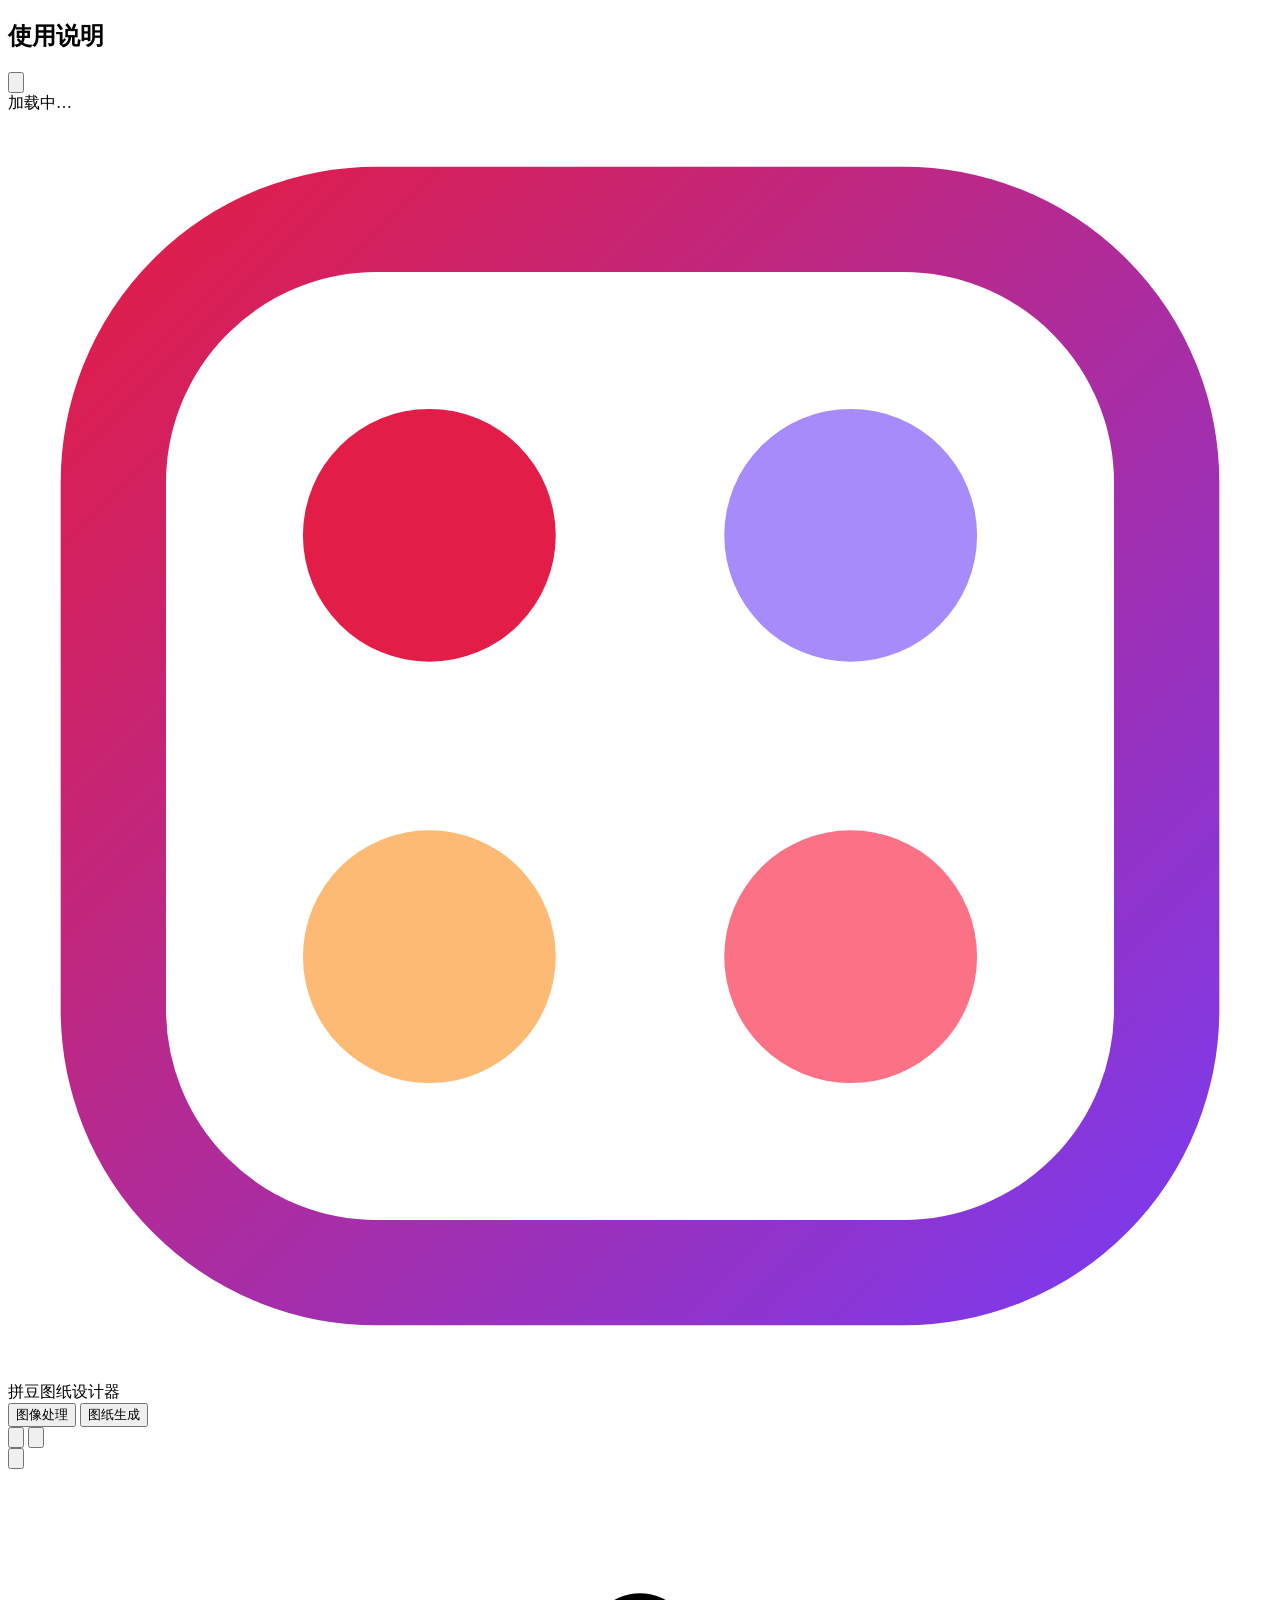
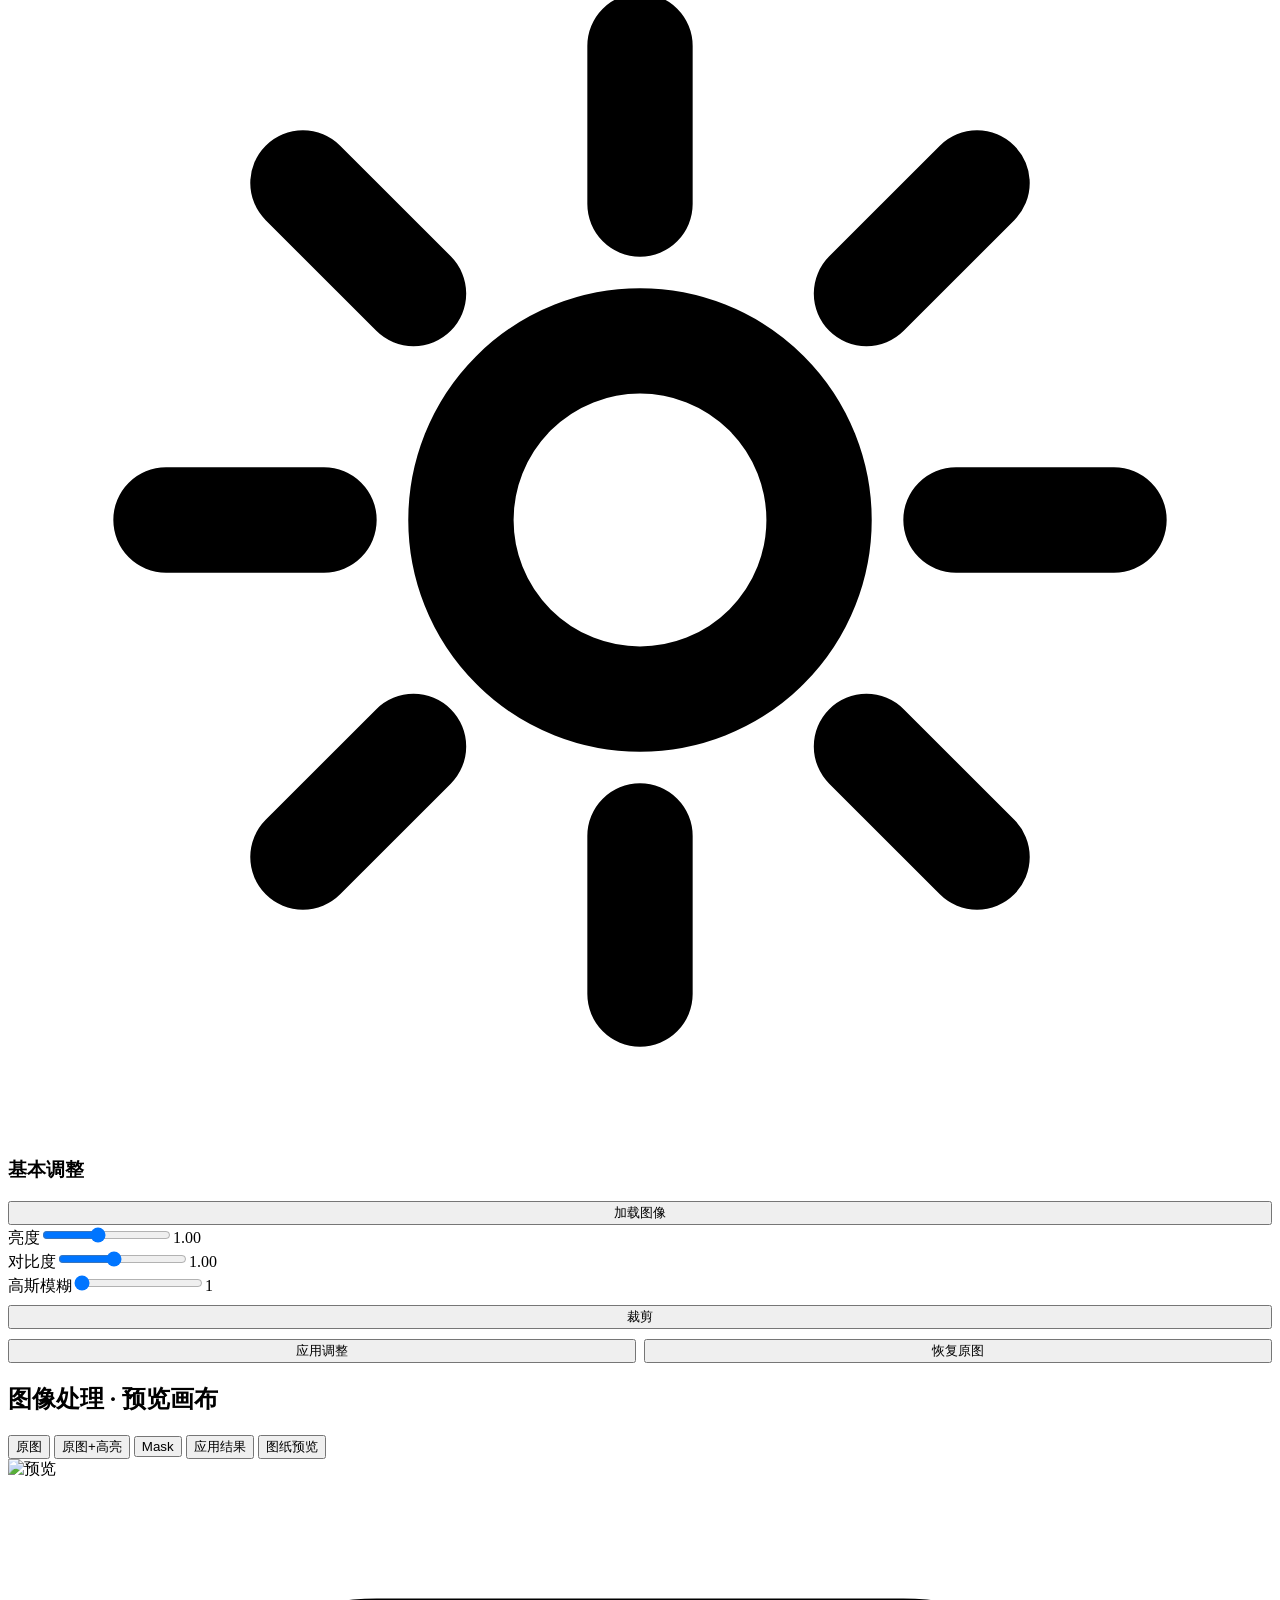
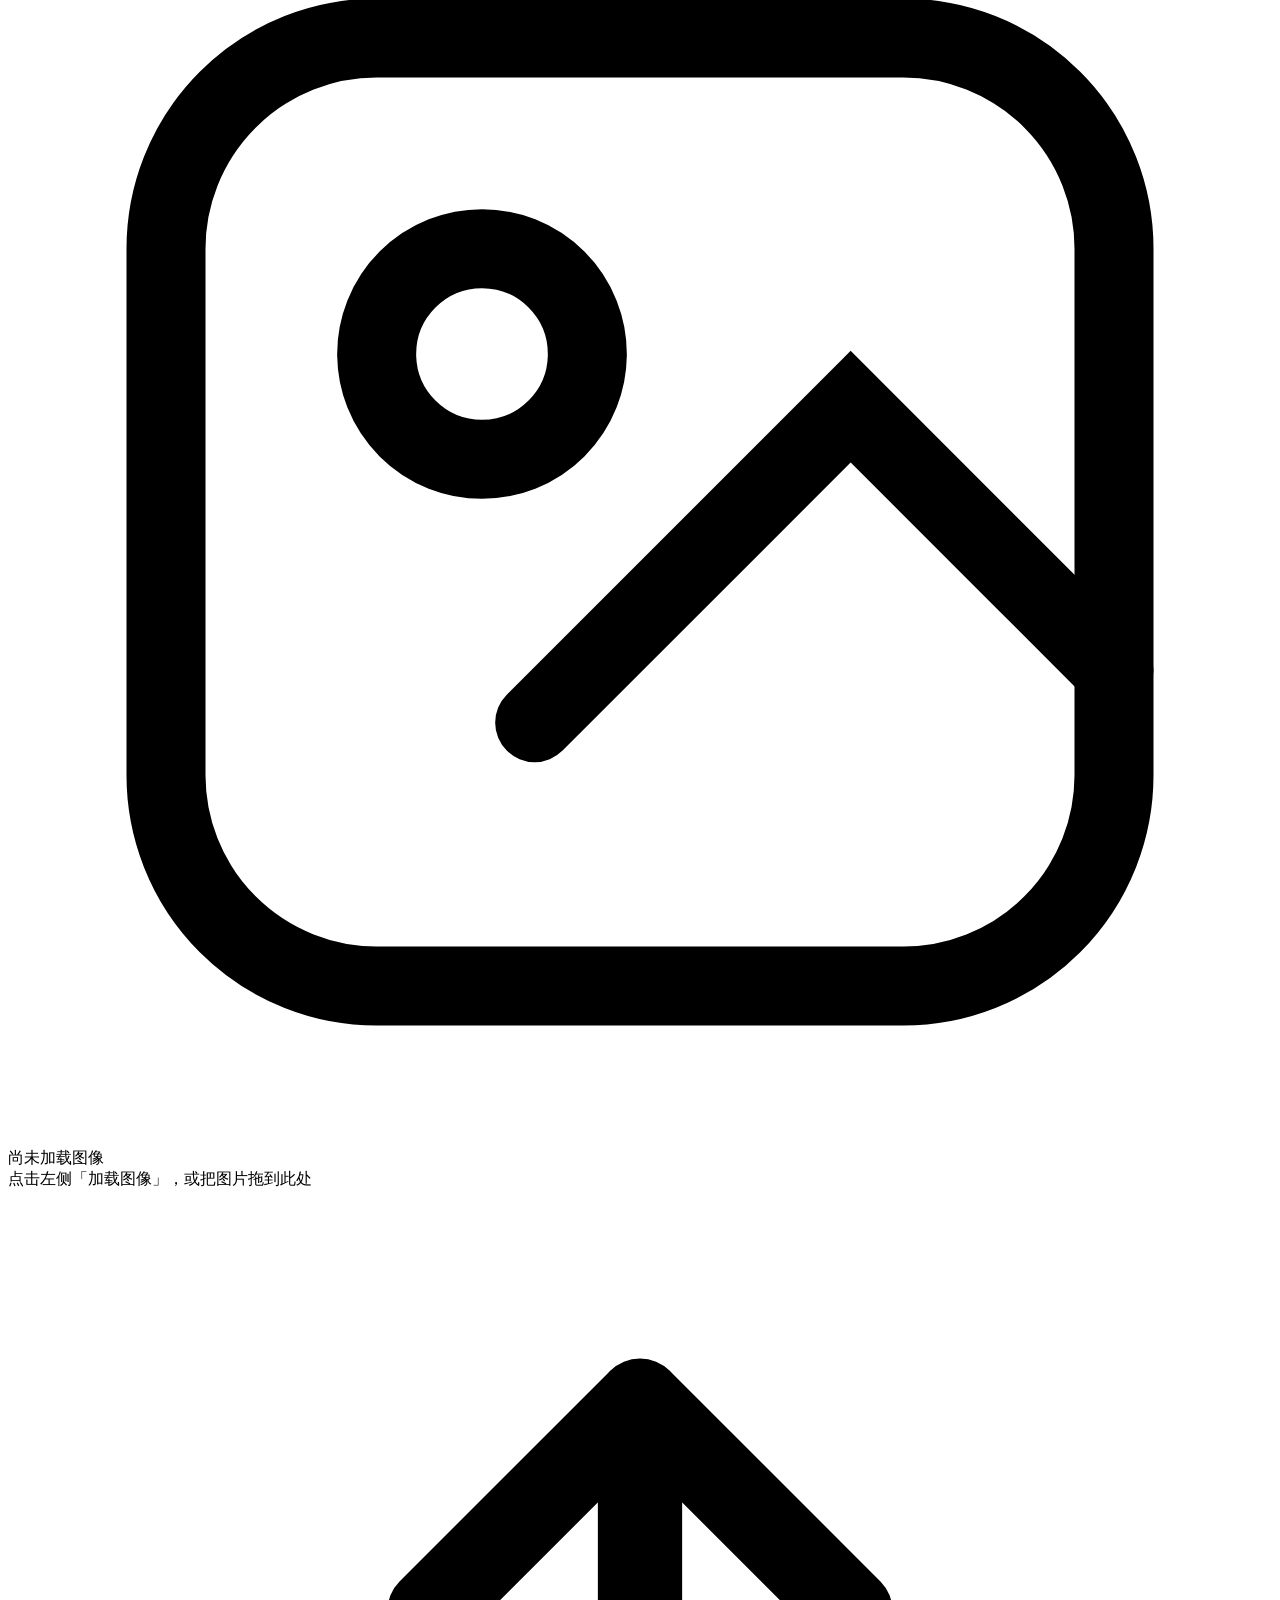
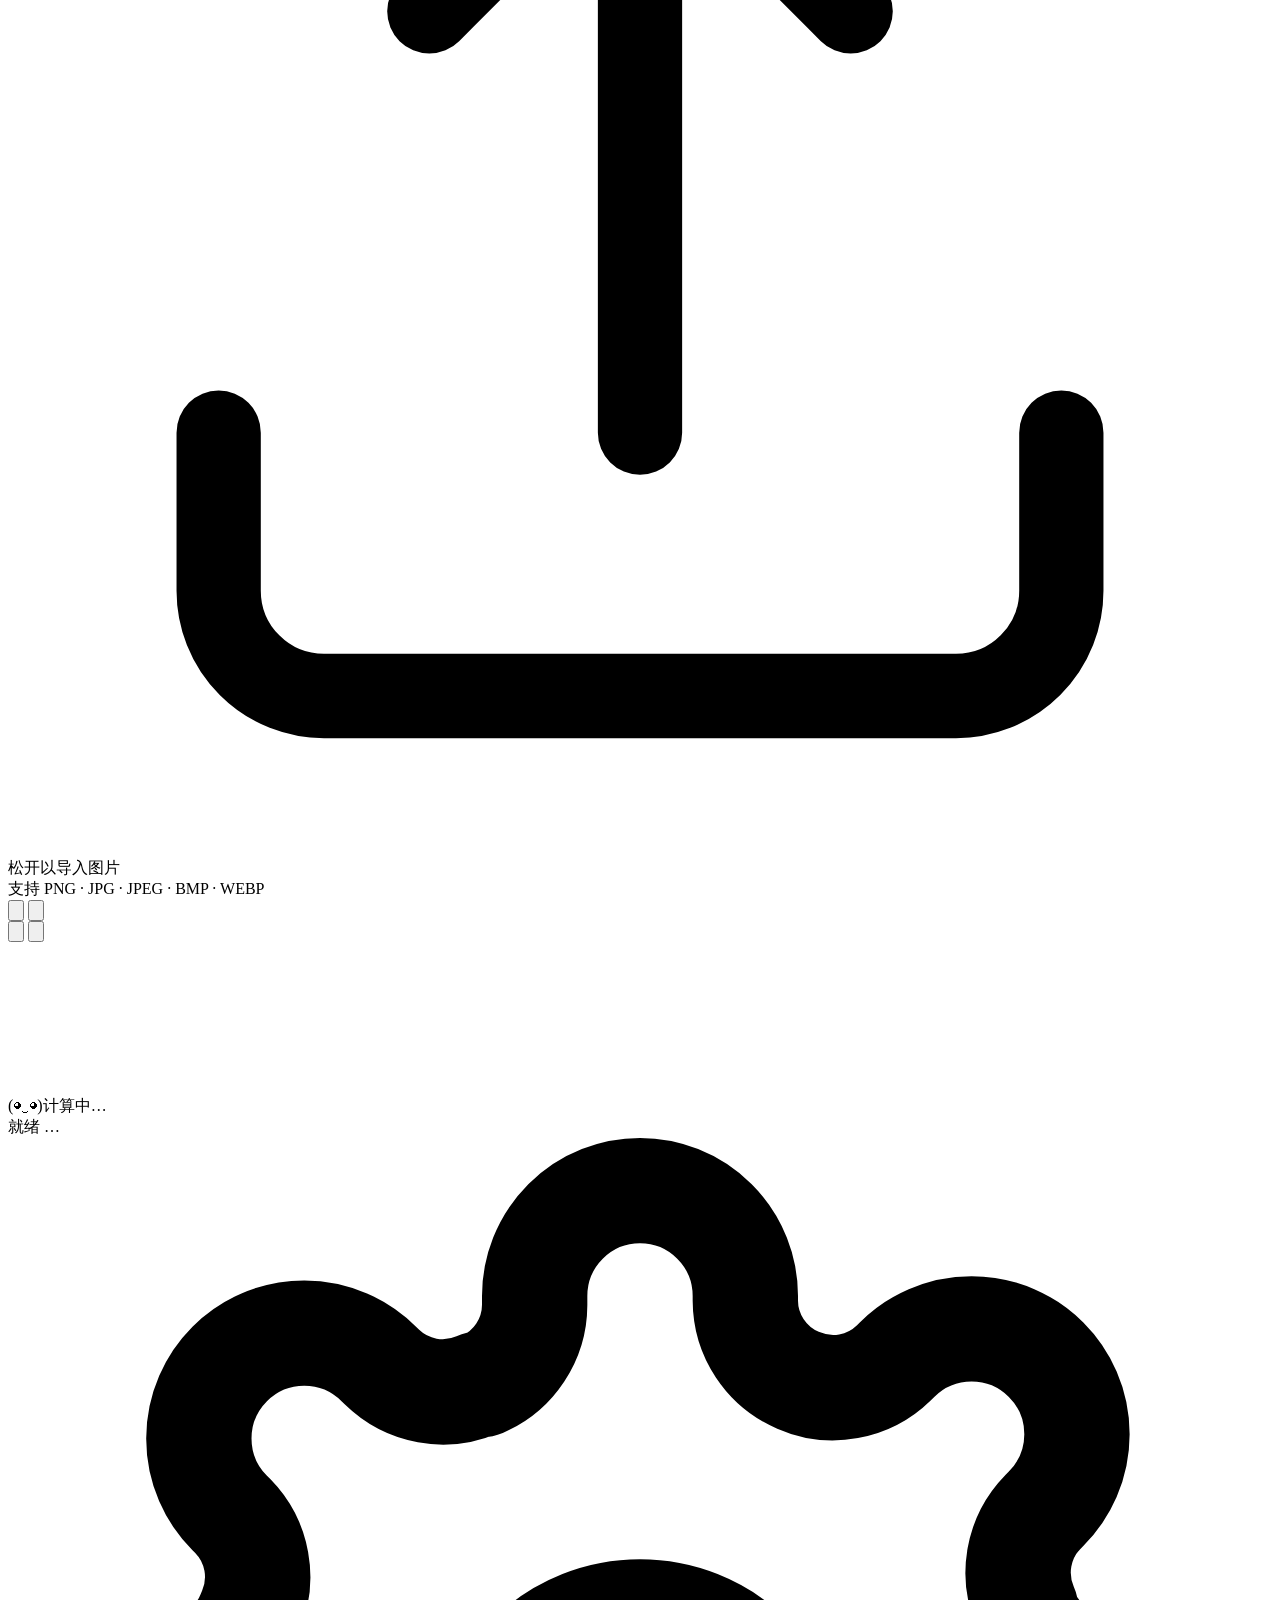
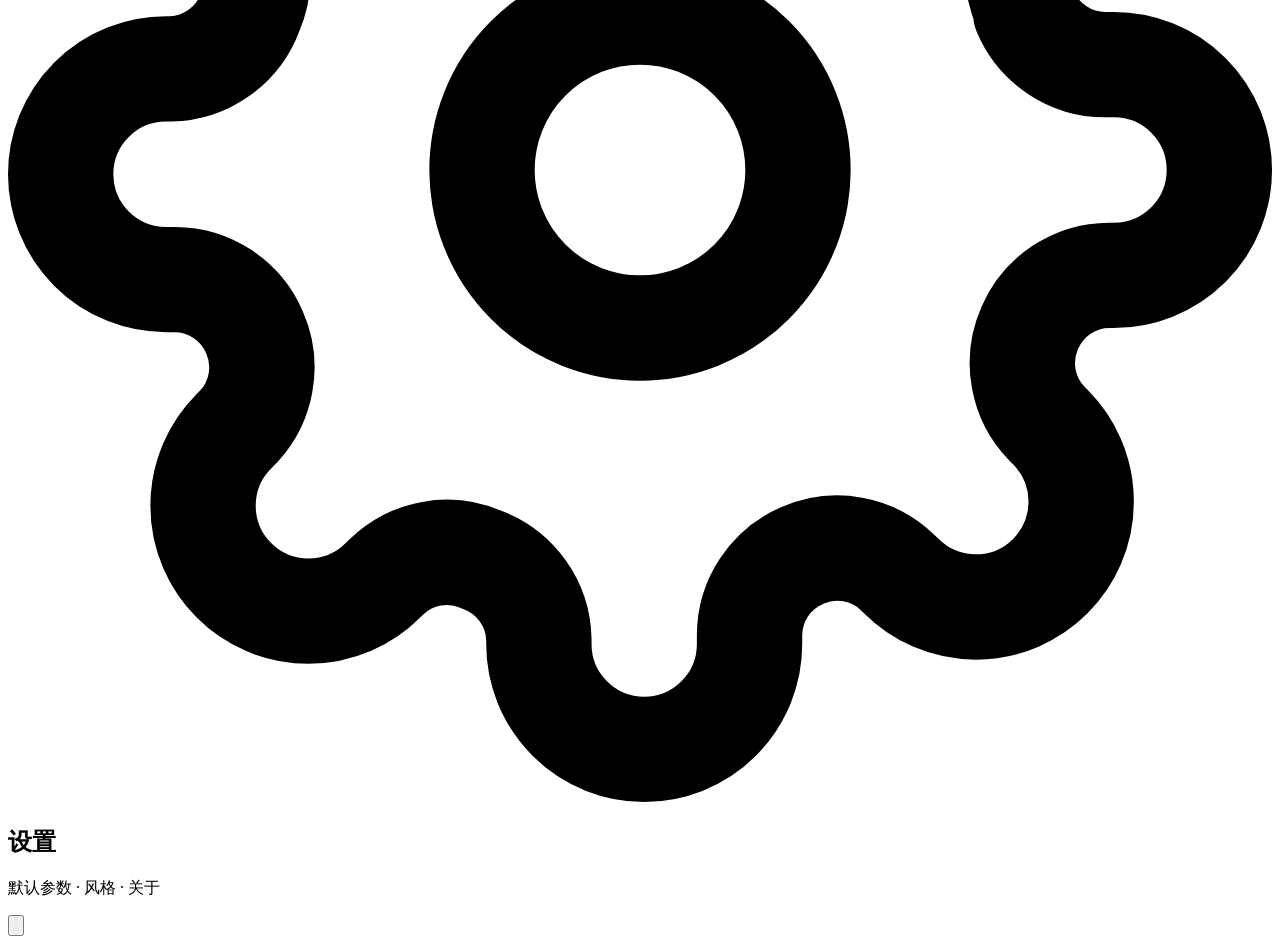
==== src/webapp/static/index.html @ 0207cf85 "feat: v2.3.0 — 导出收编、视图状态修复、设置中心与在线更新 导出与视图（第一阶段）: - 导出只留 PNG（去 PDF/纸张），按图纸尺寸生成；导出控件收编进图纸参数卡 - 生成图纸→预" ====
<!DOCTYPE html>
<html lang="zh-CN" data-theme="light">
<head>
<meta charset="UTF-8"/>
<meta name="viewport" content="width=device-width, initial-scale=1.0"/>
<title>拼豆图纸设计器 v2</title>
<link rel="preconnect" href="https://fonts.googleapis.com">
<link href="https://fonts.googleapis.com/css2?family=Fredoka:wght@400;500;600;700&family=Nunito:wght@300;400;500;600;700;800&display=swap" rel="stylesheet">
<link rel="stylesheet" href="/css/tokens.css">
<link rel="stylesheet" href="/css/shell.css">
</head>
<body>
<div class="blob blob-1"></div><div class="blob blob-2"></div><div class="blob blob-3"></div>
<div class="toast-wrap" id="toastWrap"></div>
<div class="modal-mask" id="helpModal">
  <div class="help-modal glass">
    <header>
      <h2>使用说明</h2>
      <button class="icon-btn" id="helpClose" title="关闭" aria-label="关闭">
        <svg viewBox="0 0 24 24" fill="none" stroke="currentColor" stroke-width="2" stroke-linecap="round"><path d="M6 6l12 12M18 6L6 18"/></svg>
      </button>
    </header>
    <div class="help-body" id="helpBody">加载中…</div>
  </div>
</div>

<div class="shell">
  <!-- ===== 顶部栏 ===== -->
  <header class="topbar glass anim">
    <div class="brand">
      <svg viewBox="0 0 24 24" fill="none"><rect x="2" y="2" width="20" height="20" rx="5" stroke="url(#g)" stroke-width="2"/><circle cx="8" cy="8" r="2.4" fill="#E11D48"/><circle cx="16" cy="8" r="2.4" fill="#A78BFA"/><circle cx="8" cy="16" r="2.4" fill="#FDBA74"/><circle cx="16" cy="16" r="2.4" fill="#FB7185"/><defs><linearGradient id="g" x1="0" y1="0" x2="1" y2="1"><stop stop-color="#E11D48"/><stop offset="1" stop-color="#7C3AED"/></linearGradient></defs></svg>
      拼豆图纸设计器
    </div>
    <nav class="nav" id="nav">
      <div class="nav-thumb" id="navThumb"></div>
      <button class="nav-pill active" data-view="图像处理">图像处理</button>
      <button class="nav-pill" data-view="图纸生成">图纸生成</button>
    </nav>
    <div class="top-right">
      <button class="icon-btn" id="themeBtn" title="切换主题" aria-label="切换主题">
        <svg id="sunIcon" viewBox="0 0 24 24" fill="none" stroke="currentColor" stroke-width="2" stroke-linecap="round"><circle cx="12" cy="12" r="4"/><path d="M12 2v2M12 20v2M4.9 4.9l1.4 1.4M17.7 17.7l1.4 1.4M2 12h2M20 12h2M4.9 19.1l1.4-1.4M17.7 6.3l1.4-1.4"/></svg>
        <svg id="moonIcon" viewBox="0 0 24 24" fill="none" stroke="currentColor" stroke-width="2" stroke-linecap="round" style="display:none"><path d="M21 12.8A9 9 0 1 1 11.2 3 7 7 0 0 0 21 12.8z"/></svg>
      </button>
      <button class="icon-btn" id="settingsBtn" title="设置" aria-label="设置">
        <svg viewBox="0 0 24 24" fill="none" stroke="currentColor" stroke-width="2" stroke-linecap="round" stroke-linejoin="round"><circle cx="12" cy="12" r="3"/><path d="M19.4 15a1.65 1.65 0 0 0 .33 1.82l.06.06a2 2 0 1 1-2.83 2.83l-.06-.06a1.65 1.65 0 0 0-1.82-.33 1.65 1.65 0 0 0-1 1.51V21a2 2 0 1 1-4 0v-.09A1.65 1.65 0 0 0 9 19.4a1.65 1.65 0 0 0-1.82.33l-.06.06a2 2 0 1 1-2.83-2.83l.06-.06a1.65 1.65 0 0 0 .33-1.82 1.65 1.65 0 0 0-1.51-1H3a2 2 0 1 1 0-4h.09A1.65 1.65 0 0 0 4.6 9a1.65 1.65 0 0 0-.33-1.82l-.06-.06a2 2 0 1 1 2.83-2.83l.06.06a1.65 1.65 0 0 0 1.82.33H9a1.65 1.65 0 0 0 1-1.51V3a2 2 0 1 1 4 0v.09a1.65 1.65 0 0 0 1 1.51 1.65 1.65 0 0 0 1.82-.33l.06-.06a2 2 0 1 1 2.83 2.83l-.06.06a1.65 1.65 0 0 0-.33 1.82V9a1.65 1.65 0 0 0 1.51 1H21a2 2 0 1 1 0 4h-.09a1.65 1.65 0 0 0-1.51 1z"/></svg>
      </button>
    </div>
  </header>

  <!-- ===== 中部 ===== -->
  <div class="middle">
    <!-- 左侧参数面板（两个视图的卡片都在此，按视图显隐） -->
    <aside class="sidebar glass anim" id="sidebar" style="animation-delay:.08s">
      <button class="collapse-btn" id="collapseBtn" title="收起面板" aria-label="收起面板">
        <svg viewBox="0 0 24 24" fill="none" stroke="currentColor" stroke-width="2" stroke-linecap="round"><path d="M14 6l-6 6 6 6"/></svg>
      </button>
      <div class="side-cards">

        <!-- ===== 视图：图像处理 ===== -->
        <div id="view-preprocess" style="display:flex;flex-direction:column;gap:var(--space-2)">
          <div class="panel-card glass">
            <h3 style="cursor:help" data-tip="加载图像后调亮度/对比度/高斯模糊。每次「应用调整」都会叠加在当前图上，可连续多次迭代；「恢复原图」回到最初加载的图像。高斯核应用后保持上一步的值，便于继续同核迭代。"><svg viewBox="0 0 24 24" fill="none" stroke="currentColor" stroke-width="2" stroke-linecap="round"><path d="M12 3v3M12 18v3M3 12h3M18 12h3M5.6 5.6l2.1 2.1M16.3 16.3l2.1 2.1M5.6 18.4l2.1-2.1M16.3 7.7l2.1-2.1"/><circle cx="12" cy="12" r="3.4"/></svg>基本调整</h3>
            <input type="file" id="loadFile" accept="image/*" hidden>
            <button class="btn btn-primary" id="loadBtn" style="width:100%" data-tip="从文件选择图像加载；也可直接把图片拖到右侧画布。">加载图像</button>
            <div class="slider-row"><label>亮度</label><input type="range" id="brightness" min="0.4" max="1.8" step="0.02" value="1" data-tip="调整图像整体明暗。1 为不变，大于 1 变亮，小于 1 变暗。"><output id="brightnessOut">1.00</output></div>
            <div class="slider-row"><label>对比度</label><input type="range" id="contrast" min="0.4" max="1.8" step="0.02" value="1" data-tip="调整明暗反差。大于 1 增强对比，小于 1 降低对比。"><output id="contrastOut">1.00</output></div>
            <div class="slider-row"><label>高斯模糊</label><input type="range" id="blur" min="1" max="15" step="2" value="1" data-tip="对图像做高斯平滑，去除噪点与细碎纹理，让生成的图纸更干净。1 表示不模糊。"><output id="blurOut">1</output></div>
            <div id="cropRow" style="margin-top:8px">
              <button class="btn btn-ghost" id="cropBtn" style="width:100%" data-tip="在画布上拖拽框出要保留的区域，可反复拖动边框微调；点「应用裁剪」后，裁剪结果成为新的「原图」（恢复原图只会回到裁剪后，重新导入才会回到最原始的图）。">裁剪</button>
              <div id="cropActions" style="display:none;gap:8px">
                <button class="btn btn-ghost btn-sm" id="cropCancelBtn" style="flex:1" data-tip="放弃本次框选，退出裁剪模式，图像不变。">取消</button>
                <button class="btn btn-primary btn-sm" id="cropApplyBtn" style="flex:1" data-tip="按当前框选裁剪图像，裁剪结果成为新的「原图」。">应用</button>
              </div>
            </div>
            <div style="display:flex;gap:8px;margin-top:10px">
              <button class="btn btn-ghost" id="applyBasic" style="flex:1" data-tip="把当前滑块调整叠加到当前图像上，可连续多次迭代调整。">应用调整</button>
              <button class="btn btn-ghost" id="resetBtn" style="flex:1" data-tip="放弃所有调整，回到最初加载的原始图像（若裁剪过，则回到最近一次裁剪后的图）。">恢复原图</button>
            </div>
          </div>
          <!-- 分割模块卡片由后续 preprocess 模块注入 -->
          <div id="segCards"></div>
        </div>

        <!-- ===== 视图：图纸生成 ===== -->
        <div id="view-pattern" style="display:none;flex-direction:column;gap:var(--space-2)">
          <div class="panel-card glass">
            <h3><svg viewBox="0 0 24 24" fill="none" stroke="currentColor" stroke-width="2" stroke-linecap="round"><rect x="3" y="3" width="18" height="18" rx="3"/><path d="M3 9h18M9 3v18"/></svg>图纸参数</h3>
            <div class="num-row"><label>宽度(豆)</label><input type="number" id="wBeads" value="52" min="4" max="400"></div>
            <div class="num-row"><label>高度(豆)</label><input type="number" id="hBeads" value="52" min="4" max="400"></div>
            <div class="check-row"><input type="checkbox" id="keepRatio" checked><label for="keepRatio">保持图像比例</label></div>
            <div class="num-row"><label>品牌</label>
              <select class="sel" id="brandSel" data-tip="拼豆品牌颜色库。不同品牌色号与颜色不同，切换后需重新生成图纸。">
                <option value="mard" selected>MARD 曼德</option>
                <option value="perler">Perler</option>
                <option value="hama">Hama</option>
                <option value="artkal_s">Artkal S-5mm</option>
                <option value="artkal_c">Artkal C-2.6mm</option>
              </select>
            </div>
            <div class="num-row"><label>颜色上限</label><input type="number" id="maxColors" value="0" min="0" max="221" data-tip="限制图纸使用的最多颜色数，0 表示不限制。颜色越少越省豆、越易拼。"></div>
            <div class="slider-row"><label>细节保留</label><input type="range" id="salience" min="0" max="2" step="0.1" value="1" data-tip="显著性细节保留强度：值越大越能保住图像中的小细节与边缘，避免被量化抹平。"><output id="salienceOut">1.0</output></div>
            <div class="num-row"><label>颜色度量</label>
              <select class="sel" id="colorMetric" data-tip="拟合豆色时计算颜色差异的方法。CIEDE2000 最接近人眼感知，推荐默认。">
                <option value="weighted" data-tip="按人眼对红绿蓝不同敏感度加权的 RGB 距离，快速">加权距离</option>
                <option value="euclidean" data-tip="RGB 空间直线距离，最简单但有时与人眼感受偏差大">欧氏距离</option>
                <option value="lab" data-tip="转换到 Lab 色彩空间后求距离，比 RGB 更符合感知">Lab色空</option>
                <option value="ciede76" data-tip="Lab 空间的经典色差公式，感知均匀性较好">CIE76</option>
                <option value="ciede2000" selected data-tip="最新色差标准，最接近人眼感知，推荐默认">CIEDE2000</option>
              </select>
            </div>
            <div class="check-row"><input type="checkbox" id="dither"><label for="dither" data-tip="抖动：用相邻豆的颜色交错模拟过渡色，超出调色板的颜色也能近似表现。开启后可调强度。">抖动</label></div>
            <div class="slider-row" id="ditherRow" style="display:none"><label>抖动强度</label><input type="range" id="ditherStrength" min="0" max="1" step="0.05" value="1" data-tip="抖动的强弱：越大交错越明显，过渡越平滑但噪点增多。"><output id="ditherStrengthOut">1.00</output></div>
            <div class="check-row"><input type="checkbox" id="icmOn"><label for="icmOn" data-tip="高阶优化(ICM)：迭代地微调每颗豆的颜色选择，减少局部色偏与孤岛噪点，结果更干净。开启后可调平滑强度。">高阶优化(ICM)</label></div>
            <div class="slider-row" id="icmRow" style="display:none"><label>ICM平滑</label><input type="range" id="icm" min="0.1" max="1" step="0.05" value="0.5" data-tip="ICM 平滑强度：越大越倾向与周围豆同色，图更平滑；越小越保留原图差异。"><output id="icmOut">0.50</output></div>
            <div class="check-row"><input type="checkbox" id="useMask" checked><label for="useMask" data-tip="若已做分割，仅用 Mask 前景生成图纸，背景不计入 BOM、不渲染色号。">使用分割 Mask</label></div>
            <div class="num-row"><label>Mask背景</label>
              <select class="sel" id="maskBg" data-tip="被分割 Mask 掉的背景格怎么显示：淡化=向白减淡（默认），纯白/纯黑=填纯色。背景不计入 BOM、不渲染色号。">
                <option value="none" selected data-tip="背景格向白色减淡显示，保留隐约轮廓（默认）">淡化</option>
                <option value="white" data-tip="背景格填纯白色">纯白</option>
                <option value="black" data-tip="背景格填纯黑色">纯黑</option>
              </select>
            </div>
            <button class="btn btn-primary" id="genBtn" style="width:100%;margin-top:8px">预览图纸</button>

            <hr style="border:none;border-top:1px solid var(--color-border);margin:12px 0">
            <div class="num-row"><label>文件名</label><input type="text" id="expName" value="pattern" style="flex:1;padding:7px 10px;border-radius:12px;border:1px solid var(--color-border);background:var(--color-surface-strong);color:var(--color-foreground);font-family:var(--font-body);font-size:13px"></div>
            <div class="check-row"><input type="checkbox" id="showTitle"><label for="showTitle" data-tip="勾选后把上方文件名画到图纸顶部居中标题；默认不勾，图纸不显示文件名">在图纸上显示文件名</label></div>
            <div class="slider-row"><label>PNG缩放</label><input type="range" id="expScale" min="0.5" max="3" step="0.25" value="1" data-tip="导出 PNG 的缩放倍数：小于 1 缩小，大于 1 放大，越大越清晰、文件越大。"><output id="expScaleOut">1×</output></div>
            <div class="num-row"><label>输出路径</label>
              <button class="btn btn-ghost" id="chooseDirBtn" data-tip="选择图纸导出的保存目录（独立窗口内用系统对话框，浏览器中请直接键入路径）">选择目录…</button>
            </div>
            <input type="text" id="outDir" readonly class="outdir-display"
              style="width:100%;box-sizing:border-box;margin-top:2px;padding:6px 10px;border-radius:12px;border:1px solid var(--color-border);background:var(--color-surface);color:var(--color-muted-fg);font-family:var(--font-body);font-size:11px;text-overflow:ellipsis;overflow:hidden;white-space:nowrap;direction:rtl;text-align:left">
            <button class="btn btn-primary" id="exportBtn" style="width:100%;margin-top:8px;display:inline-flex;align-items:center;justify-content:center;gap:6px"><svg viewBox="0 0 24 24" width="15" height="15" fill="none" stroke="currentColor" stroke-width="2" stroke-linecap="round"><path d="M21 15v4a2 2 0 0 1-2 2H5a2 2 0 0 1-2-2v-4"/><path d="M7 10l5 5 5-5M12 15V3"/></svg>导出图纸</button>
            <p class="hint" id="expResult">文件将保存到上方输出路径。</p>
          </div>
          <!-- BOM 卡片由 pattern 模块注入 -->
          <div id="patternCards"></div>
        </div>

      </div>
    </aside>

    <!-- 右侧主预览区 -->
    <main class="maincard glass anim" style="animation-delay:.16s">
      <div class="canvas-head">
        <h2 id="canvasTitle">图像处理 · 预览画布</h2>
        <div class="view-toggle" id="viewToggle">
          <button class="on" data-mode="original">原图</button>
          <button data-mode="highlight">原图+高亮</button>
          <button data-mode="mask">Mask</button>
          <button data-mode="applied">应用结果</button>
          <button data-mode="chart">图纸预览</button>
        </div>
      </div>
      <div class="canvas" id="canvas">
        <div class="viewport" id="viewportEl">
          <img alt="预览">
          <div class="empty" id="emptyHint">
            <svg viewBox="0 0 24 24" fill="none" stroke="currentColor" stroke-width="1.5" stroke-linecap="round"><rect x="3" y="3" width="18" height="18" rx="4"/><circle cx="9" cy="9" r="2"/><path d="M21 15l-5-5-6 6"/></svg>
            尚未加载图像<br>点击左侧「加载图像」，或把图片拖到此处
          </div>
          <!-- 拖拽导入：悬停时显示虚线半透明放置区 -->
          <div class="dropzone" id="dropzone">
            <div class="dropzone-inner">
              <svg viewBox="0 0 24 24" fill="none" stroke="currentColor" stroke-width="1.6" stroke-linecap="round"><path d="M12 16V4M12 4l-4 4M12 4l4 4"/><path d="M4 16v3a2 2 0 0 0 2 2h12a2 2 0 0 0 2-2v-3"/></svg>
              <div class="dropzone-text">松开以导入图片</div>
              <div class="dropzone-ext">支持 PNG · JPG · JPEG · BMP · WEBP</div>
            </div>
          </div>
        </div>
        <div class="tool-corner tc-tl">
          <button class="tool-mini" id="zoomIn" title="放大" aria-label="放大"><svg viewBox="0 0 24 24" fill="none" stroke="currentColor" stroke-width="2" stroke-linecap="round"><circle cx="11" cy="11" r="7"/><path d="M21 21l-4.3-4.3M8 11h6M11 8v6"/></svg></button>
          <button class="tool-mini" id="zoomOut" title="缩小" aria-label="缩小"><svg viewBox="0 0 24 24" fill="none" stroke="currentColor" stroke-width="2" stroke-linecap="round"><circle cx="11" cy="11" r="7"/><path d="M21 21l-4.3-4.3M8 11h6"/></svg></button>
        </div>
        <div class="tool-corner tc-tr">
          <button class="tool-mini" id="panBtn" title="平移模式" aria-label="平移模式"><svg viewBox="0 0 24 24" fill="none" stroke="currentColor" stroke-width="2" stroke-linecap="round"><path d="M12 3v18M3 12h18M12 3l-2.5 2.5M12 3l2.5 2.5M12 21l-2.5-2.5M12 21l2.5-2.5M3 12l2.5-2.5M3 12l2.5 2.5M21 12l-2.5-2.5M21 12l-2.5 2.5"/></svg></button>
          <button class="tool-mini" id="fitBtn" title="适应窗口" aria-label="适应窗口"><svg viewBox="0 0 24 24" fill="none" stroke="currentColor" stroke-width="2" stroke-linecap="round"><path d="M8 3H3v5M16 3h5v5M8 21H3v-5M16 21h5v-5"/></svg></button>
        </div>
        <div class="minimap" title="鹰眼导航"><div class="inner"><canvas></canvas><div class="vp"></div></div></div>
      </div>
    </main>
  </div>

  <!-- ===== 底部状态栏 ===== -->
  <footer class="statusbar glass anim" style="animation-delay:.24s">
    <div class="busy" id="busy"><span class="kaomoji" id="kaomoji">(◕‿◕)</span><span id="busyText">计算中…</span></div>
    <span class="status-msg" id="statusMsg">就绪</span>
    <span class="status-right" id="statusRight">…</span>
  </footer>
</div>

<!-- ===== 设置抽屉：右侧浮窗 + 遮罩压暗主页面（内容由 settings.js 渲染） ===== -->
<div class="drawer-mask" id="settingsMask"></div>
<aside class="settings-drawer glass" id="view-settings" aria-label="设置">
  <header class="drawer-head">
    <div class="drawer-title">
      <svg viewBox="0 0 24 24" fill="none" stroke="currentColor" stroke-width="2" stroke-linecap="round" stroke-linejoin="round"><circle cx="12" cy="12" r="3"/><path d="M19.4 15a1.65 1.65 0 0 0 .33 1.82l.06.06a2 2 0 1 1-2.83 2.83l-.06-.06a1.65 1.65 0 0 0-1.82-.33 1.65 1.65 0 0 0-1 1.51V21a2 2 0 1 1-4 0v-.09A1.65 1.65 0 0 0 9 19.4a1.65 1.65 0 0 0-1.82.33l-.06.06a2 2 0 1 1-2.83-2.83l.06-.06a1.65 1.65 0 0 0 .33-1.82 1.65 1.65 0 0 0-1.51-1H3a2 2 0 1 1 0-4h.09A1.65 1.65 0 0 0 4.6 9a1.65 1.65 0 0 0-.33-1.82l-.06-.06a2 2 0 1 1 2.83-2.83l.06.06a1.65 1.65 0 0 0 1.82.33H9a1.65 1.65 0 0 0 1-1.51V3a2 2 0 1 1 4 0v.09a1.65 1.65 0 0 0 1 1.51 1.65 1.65 0 0 0 1.82-.33l.06-.06a2 2 0 1 1 2.83 2.83l-.06.06a1.65 1.65 0 0 0-.33 1.82V9a1.65 1.65 0 0 0 1.51 1H21a2 2 0 1 1 0 4h-.09a1.65 1.65 0 0 0-1.51 1z"/></svg>
      <div>
        <h2>设置</h2>
        <p>默认参数 · 风格 · 关于</p>
      </div>
    </div>
    <button class="icon-btn" id="settingsClose" title="关闭" aria-label="关闭设置">
      <svg viewBox="0 0 24 24" fill="none" stroke="currentColor" stroke-width="2" stroke-linecap="round"><path d="M6 6l12 12M18 6L6 18"/></svg>
    </button>
  </header>
  <div class="drawer-body" id="settingsBody"></div>
</aside>

<script src="/js/api.js"></script>
<script src="/js/viewer.js"></script>
<script src="/js/shell.js"></script>
<script src="/js/ui.js"></script>
<script src="/js/dropdown.js"></script>
<script src="/js/scribble.js"></script>
<script src="/js/app.js"></script>
<script src="/js/segment.js"></script>
<script src="/js/crop.js"></script>
<script src="/js/pattern.js"></script>
<script src="/js/settings.js"></script>
</body>
</html>
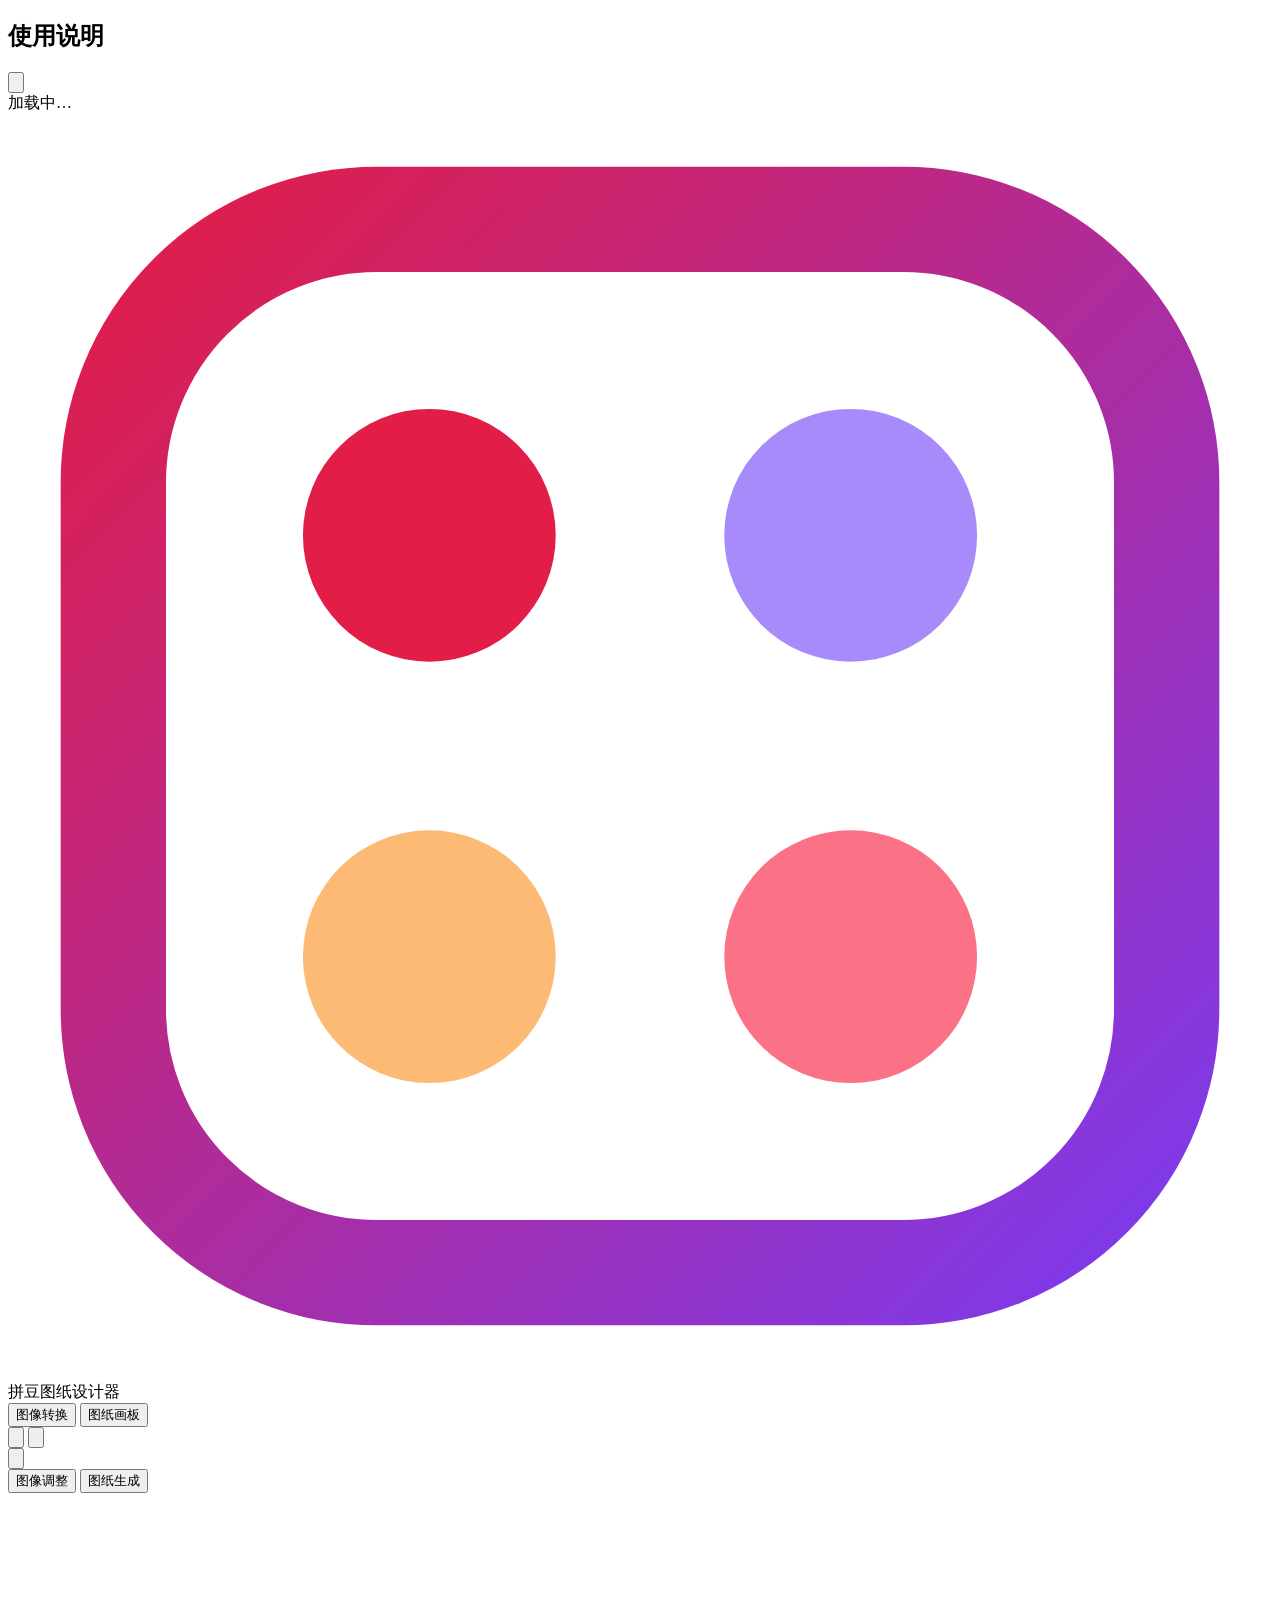
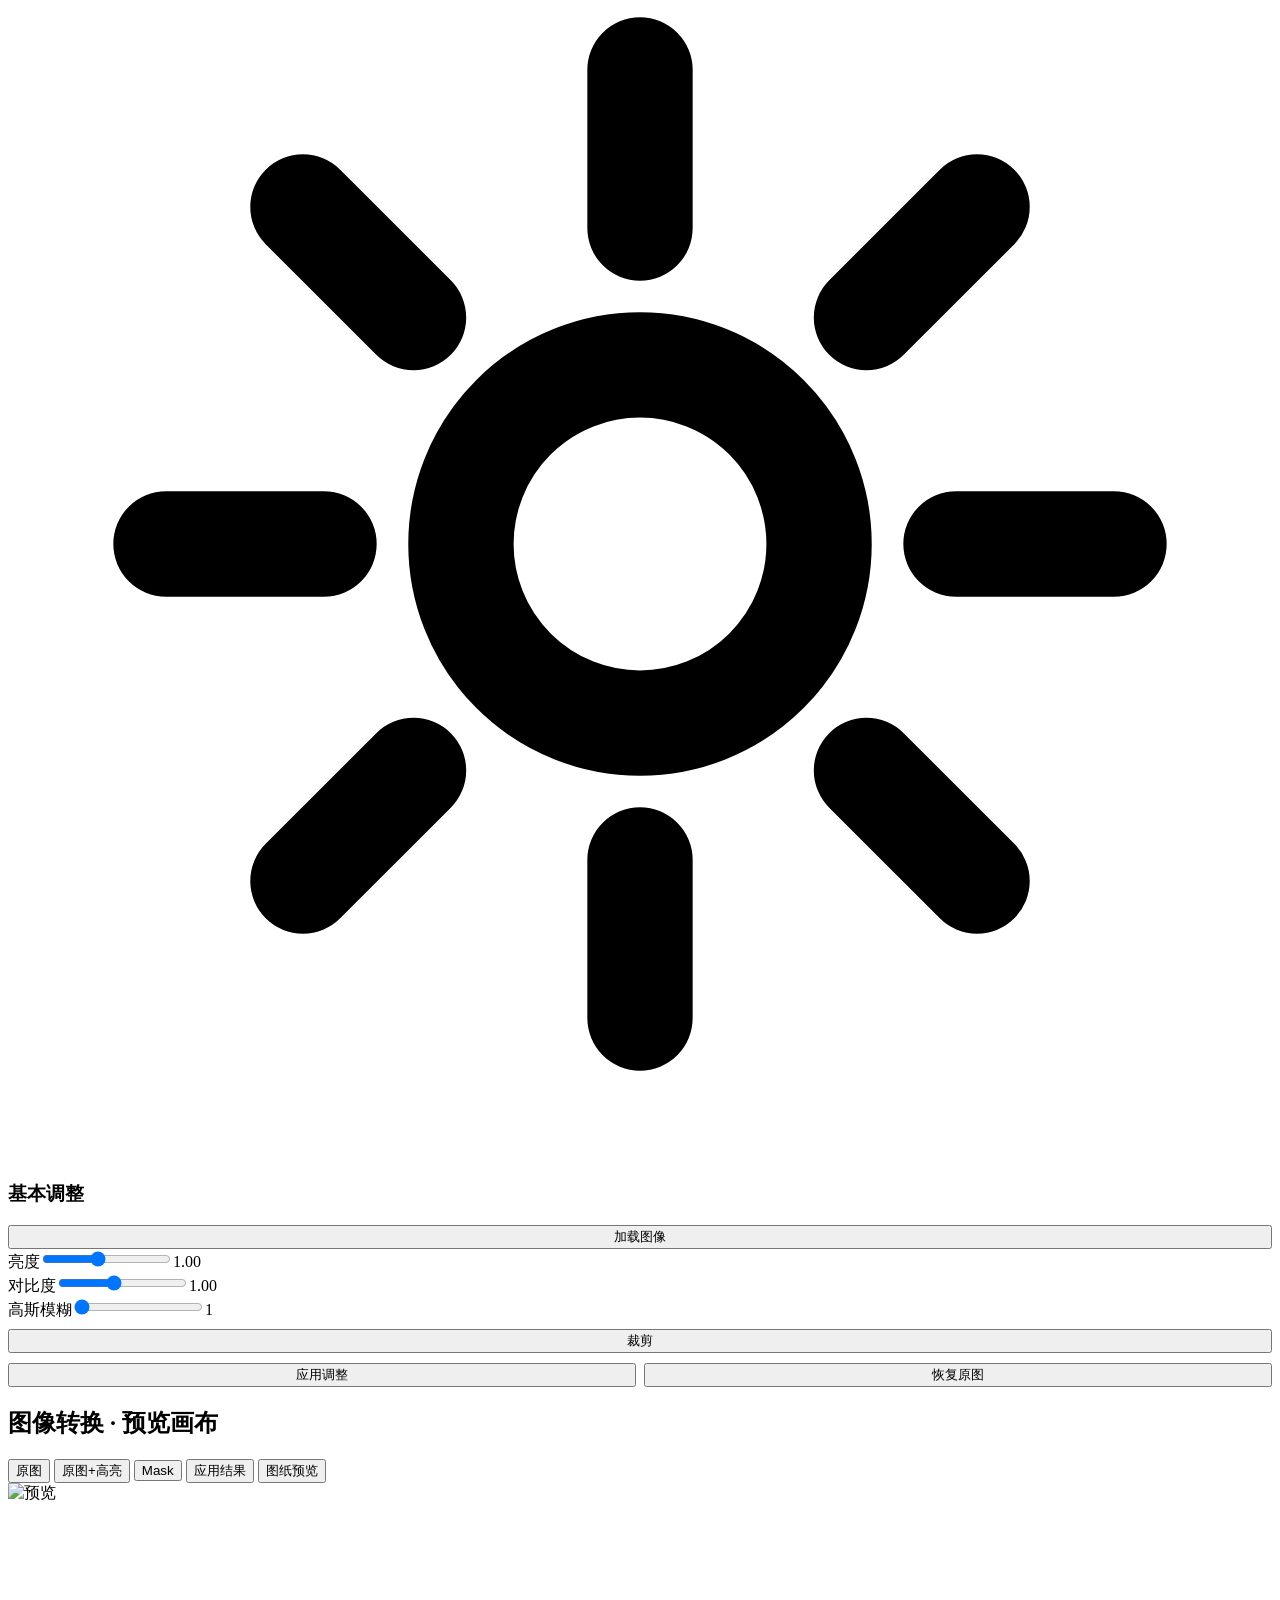
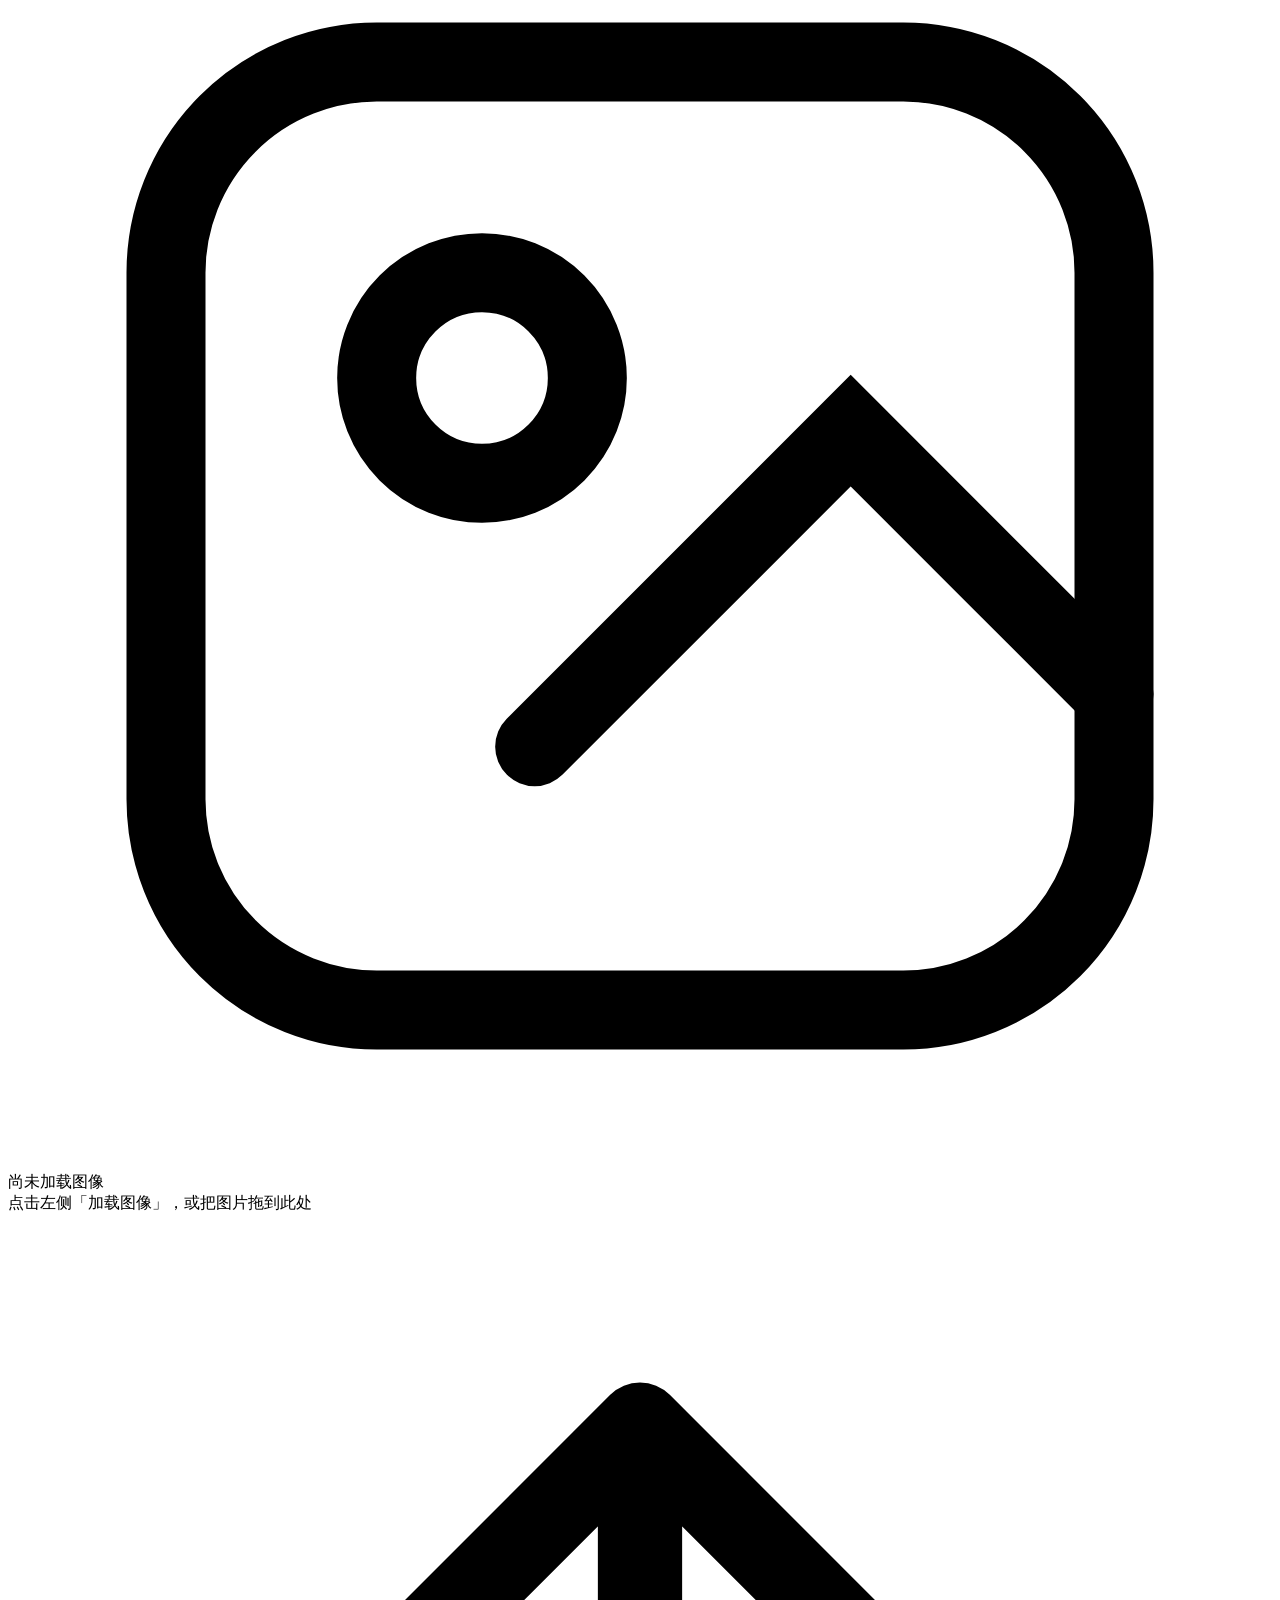
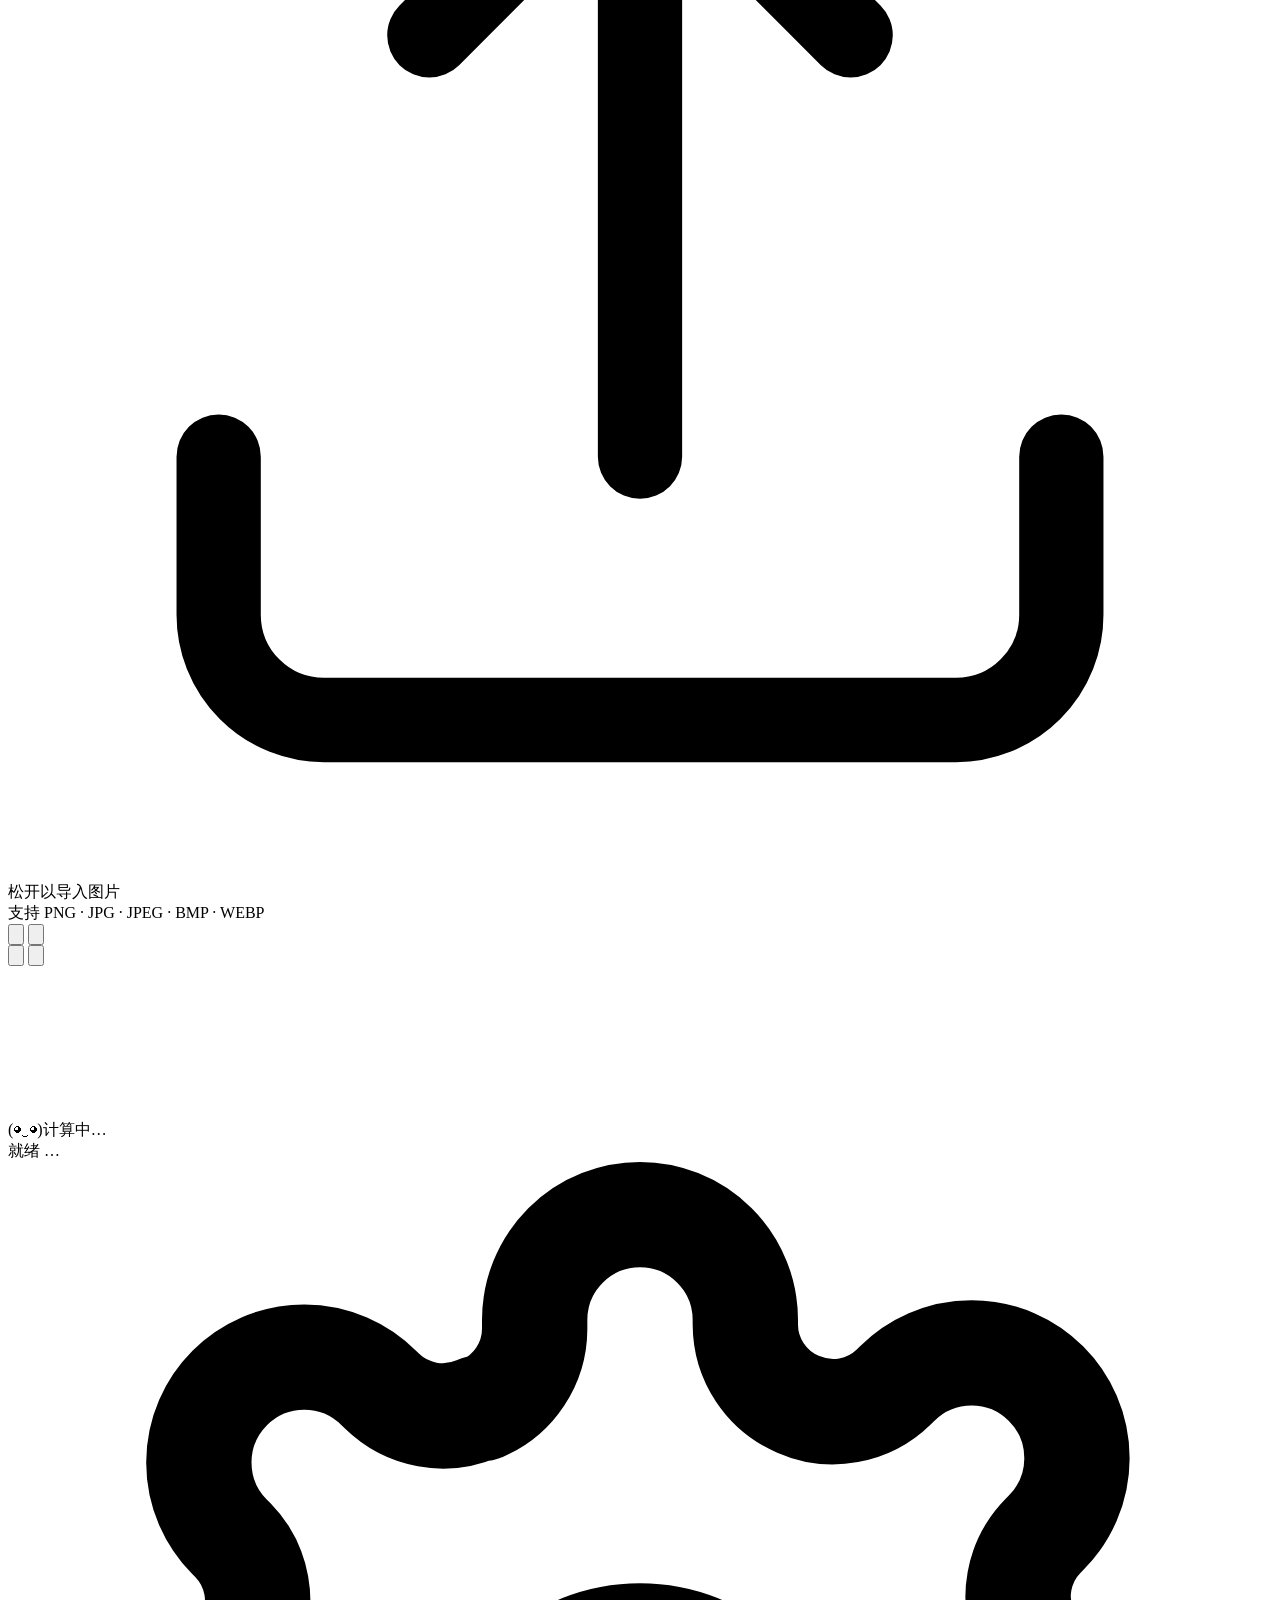
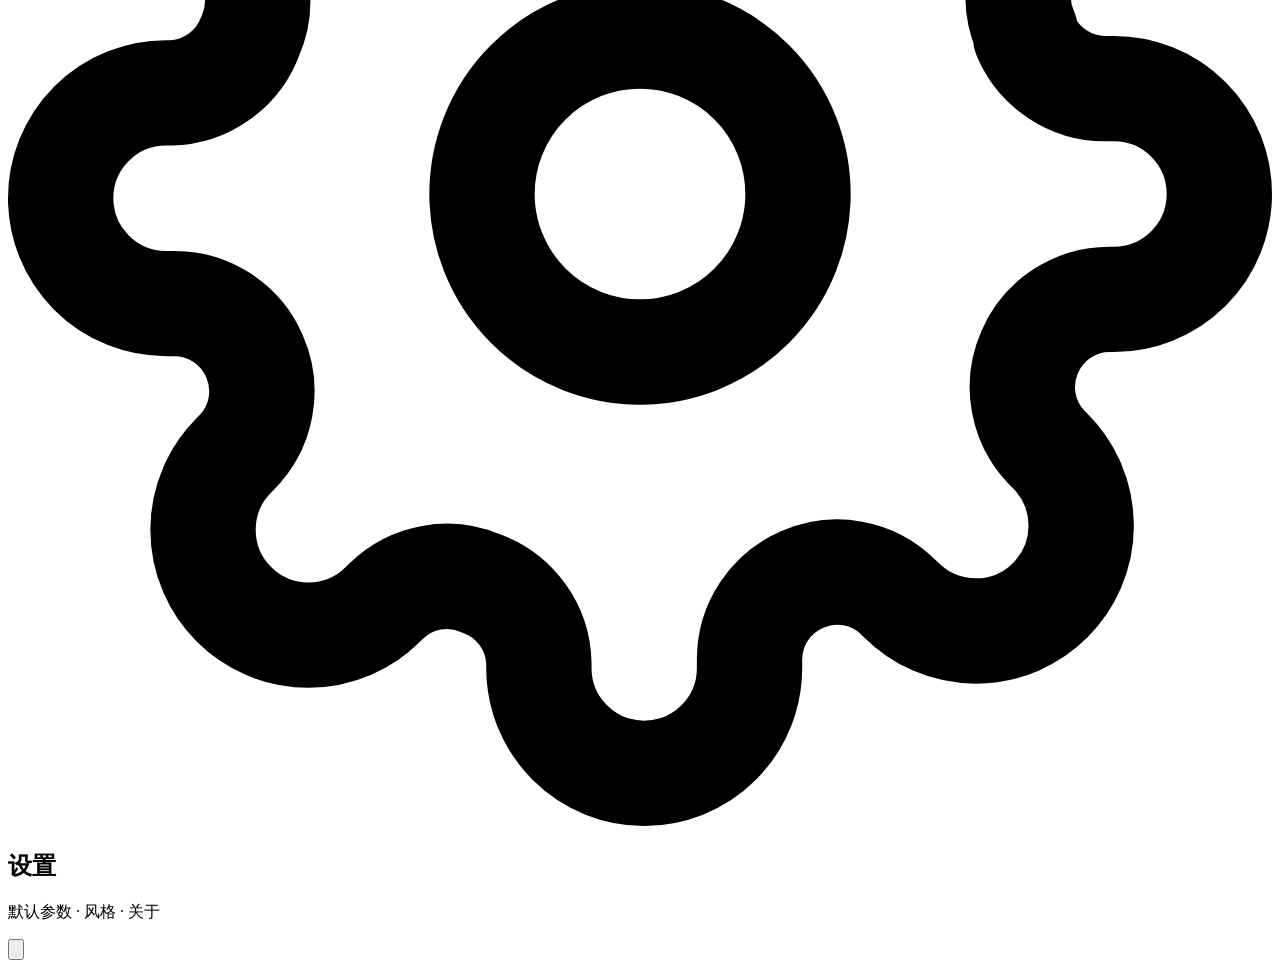
==== commit 09384e43: "feat: 发版 v2.5.0 —— 图纸画板(双端) + 图像转换整合 + 安卓更新系统重做 - 风格更名「真实风/图纸风」(双端一致) - 桌面端顶部整合为「图像转换/图纸画板」,原两入口迁左栏(" ====
--- a/src/webapp/static/index.html
+++ b/src/webapp/static/index.html
@@ -33,8 +33,8 @@
     </div>
     <nav class="nav" id="nav">
       <div class="nav-thumb" id="navThumb"></div>
-      <button class="nav-pill active" data-view="图像处理">图像处理</button>
-      <button class="nav-pill" data-view="图纸生成">图纸生成</button>
+      <button class="nav-pill active" data-view="图像转换">图像转换</button>
+      <button class="nav-pill" data-view="图纸画板">图纸画板</button>
     </nav>
     <div class="top-right">
       <button class="icon-btn" id="themeBtn" title="切换主题" aria-label="切换主题">
@@ -54,6 +54,11 @@
       <button class="collapse-btn" id="collapseBtn" title="收起面板" aria-label="收起面板">
         <svg viewBox="0 0 24 24" fill="none" stroke="currentColor" stroke-width="2" stroke-linecap="round"><path d="M14 6l-6 6 6 6"/></svg>
       </button>
+      <!-- 图像转换内的子切换：图像调整 / 图纸生成（迁移自原顶部入口，作用不变） -->
+      <div class="subnav" id="subnav">
+        <button class="subnav-pill active" id="subPreprocess" data-sub="preprocess">图像调整</button>
+        <button class="subnav-pill" id="subPattern" data-sub="pattern">图纸生成</button>
+      </div>
       <div class="side-cards">
 
         <!-- ===== 视图：图像处理 ===== -->
@@ -120,6 +125,12 @@
                 <option value="black" data-tip="背景格填纯黑色">纯黑</option>
               </select>
             </div>
+            <div class="num-row"><label>豆子风格</label>
+              <select class="sel" id="beadStyle" data-tip="图纸豆子的绘制风格：真实风=同心圆环+中央孔洞，还原拼豆材料穿孔质感（默认，豆内不印色号，色号/数量在下方 BOM）；图纸风=实心方格+每格印色号。">
+                <option value="real" selected data-tip="同心圆环+中央孔洞的真实拼豆质感，色号在下方 BOM 区（默认）">真实风</option>
+                <option value="square" data-tip="实心方格，每格印色号">图纸风</option>
+              </select>
+            </div>
             <button class="btn btn-primary" id="genBtn" style="width:100%;margin-top:8px">预览图纸</button>
 
             <hr style="border:none;border-top:1px solid var(--color-border);margin:12px 0">
@@ -138,13 +149,18 @@
           <div id="patternCards"></div>
         </div>
 
+        <!-- ===== 视图：图纸画板（工具栏由 board 模块注入） ===== -->
+        <div id="view-board" style="display:none;flex-direction:column;gap:var(--space-2)">
+          <div id="boardCards"></div>
+        </div>
+
       </div>
     </aside>
 
     <!-- 右侧主预览区 -->
     <main class="maincard glass anim" style="animation-delay:.16s">
       <div class="canvas-head">
-        <h2 id="canvasTitle">图像处理 · 预览画布</h2>
+        <h2 id="canvasTitle">图像转换 · 预览画布</h2>
         <div class="view-toggle" id="viewToggle">
           <button class="on" data-mode="original">原图</button>
           <button data-mode="highlight">原图+高亮</button>
@@ -211,6 +227,7 @@
 <script src="/js/api.js"></script>
 <script src="/js/viewer.js"></script>
 <script src="/js/shell.js"></script>
+<script src="/js/skin.js"></script>
 <script src="/js/ui.js"></script>
 <script src="/js/dropdown.js"></script>
 <script src="/js/scribble.js"></script>
@@ -218,6 +235,7 @@
 <script src="/js/segment.js"></script>
 <script src="/js/crop.js"></script>
 <script src="/js/pattern.js"></script>
+<script src="/js/board.js"></script>
 <script src="/js/settings.js"></script>
 </body>
 </html>
